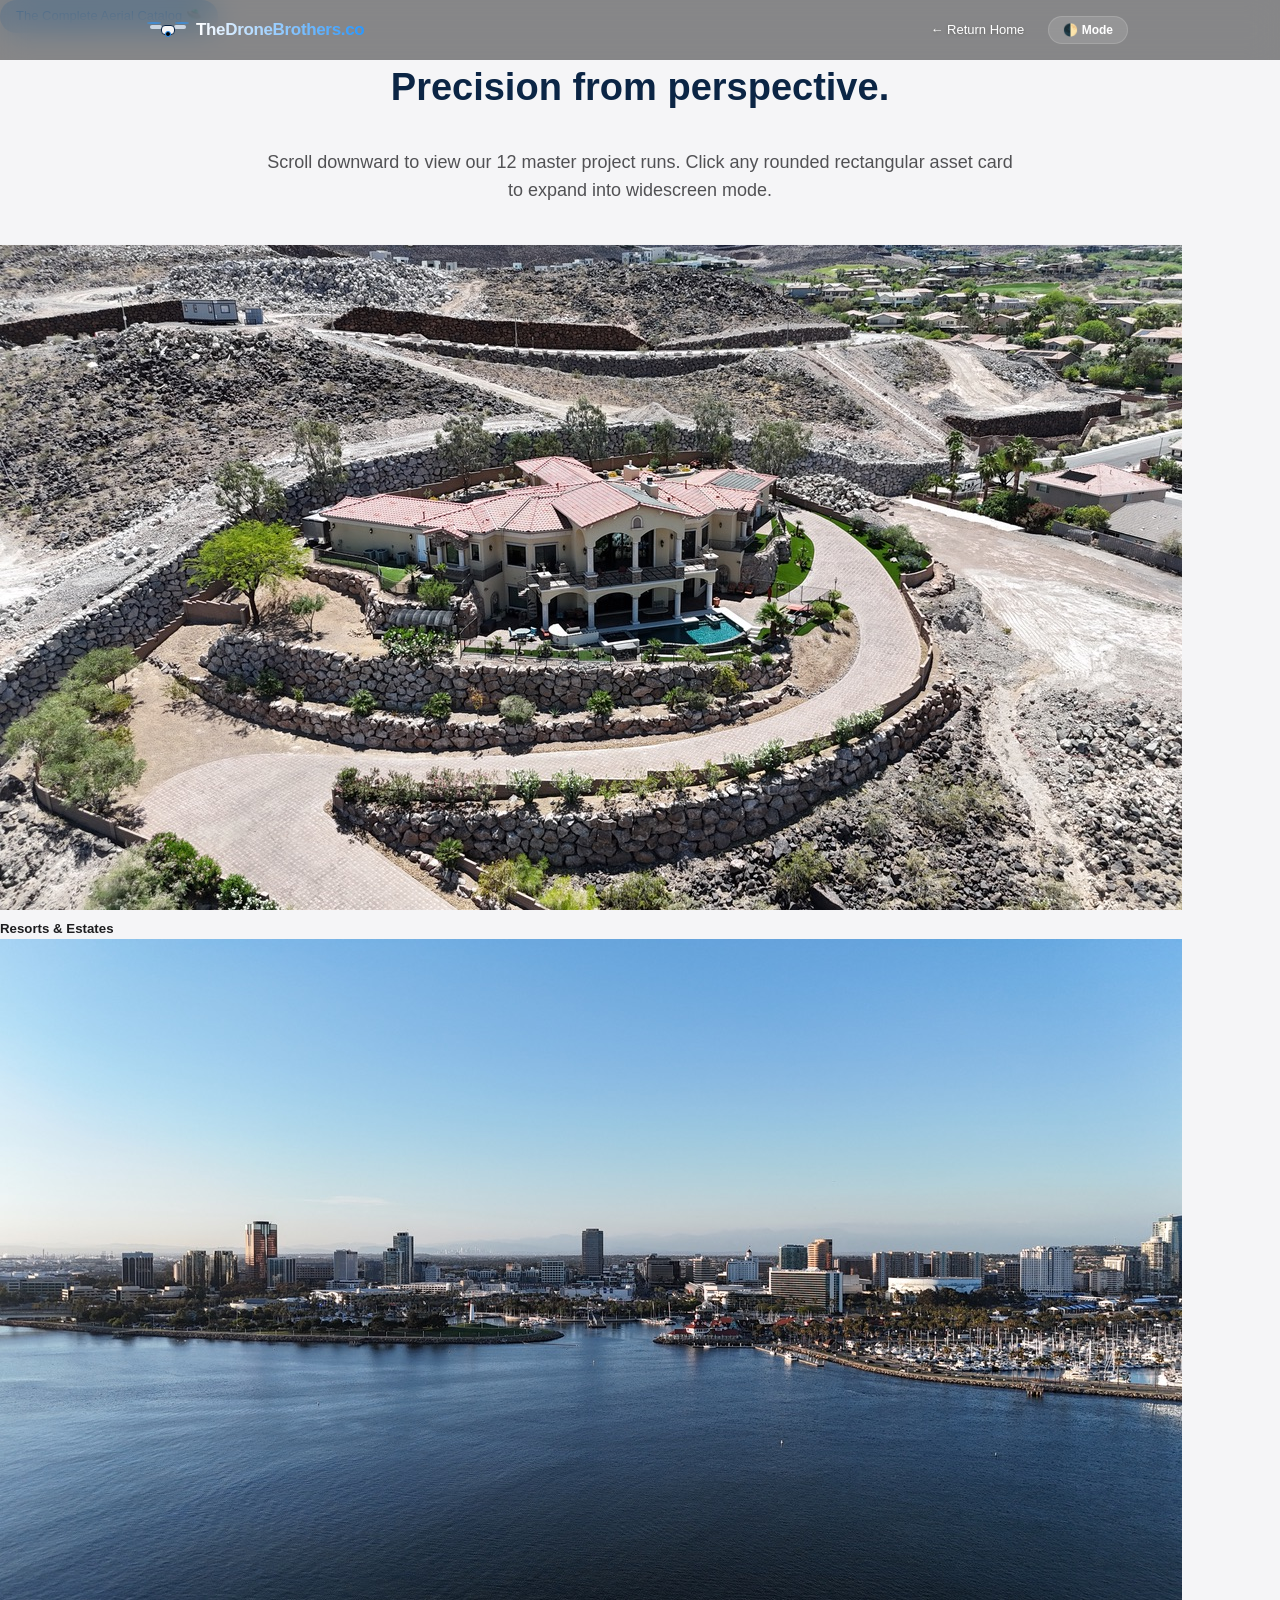
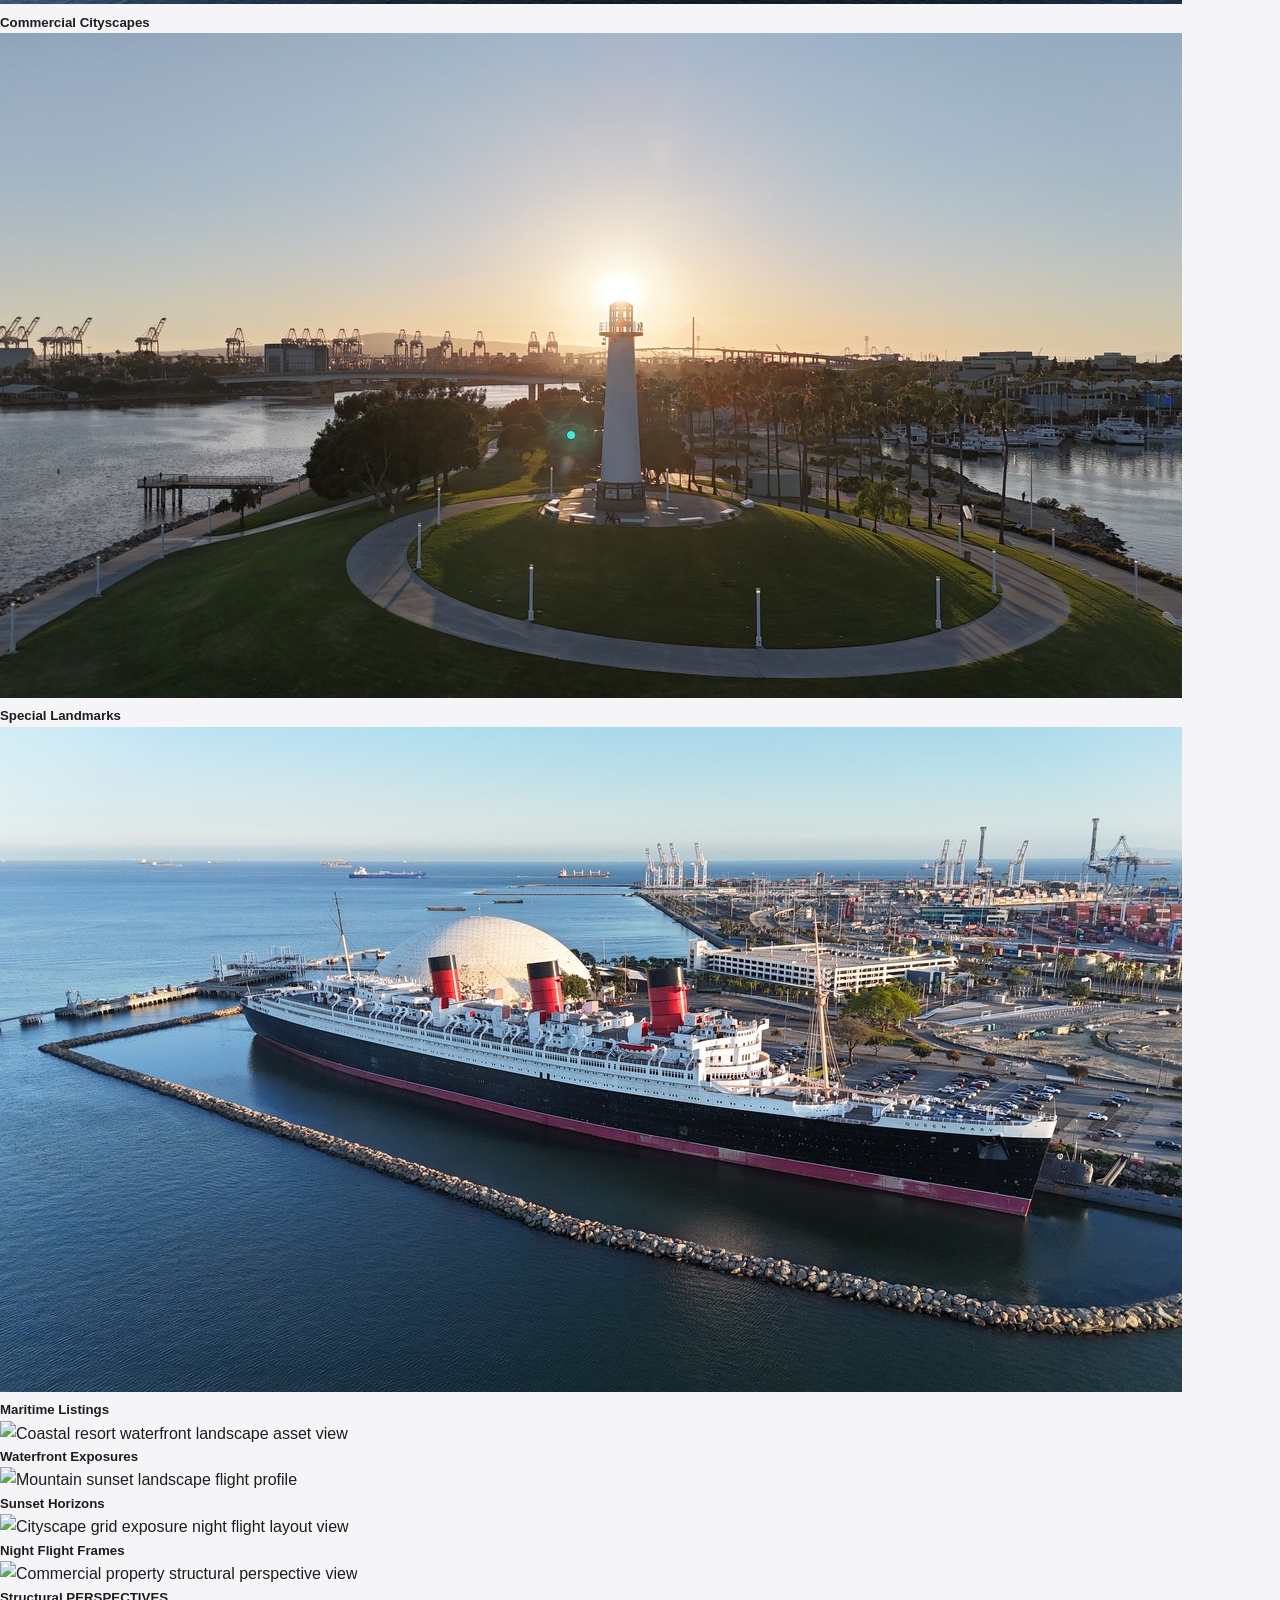
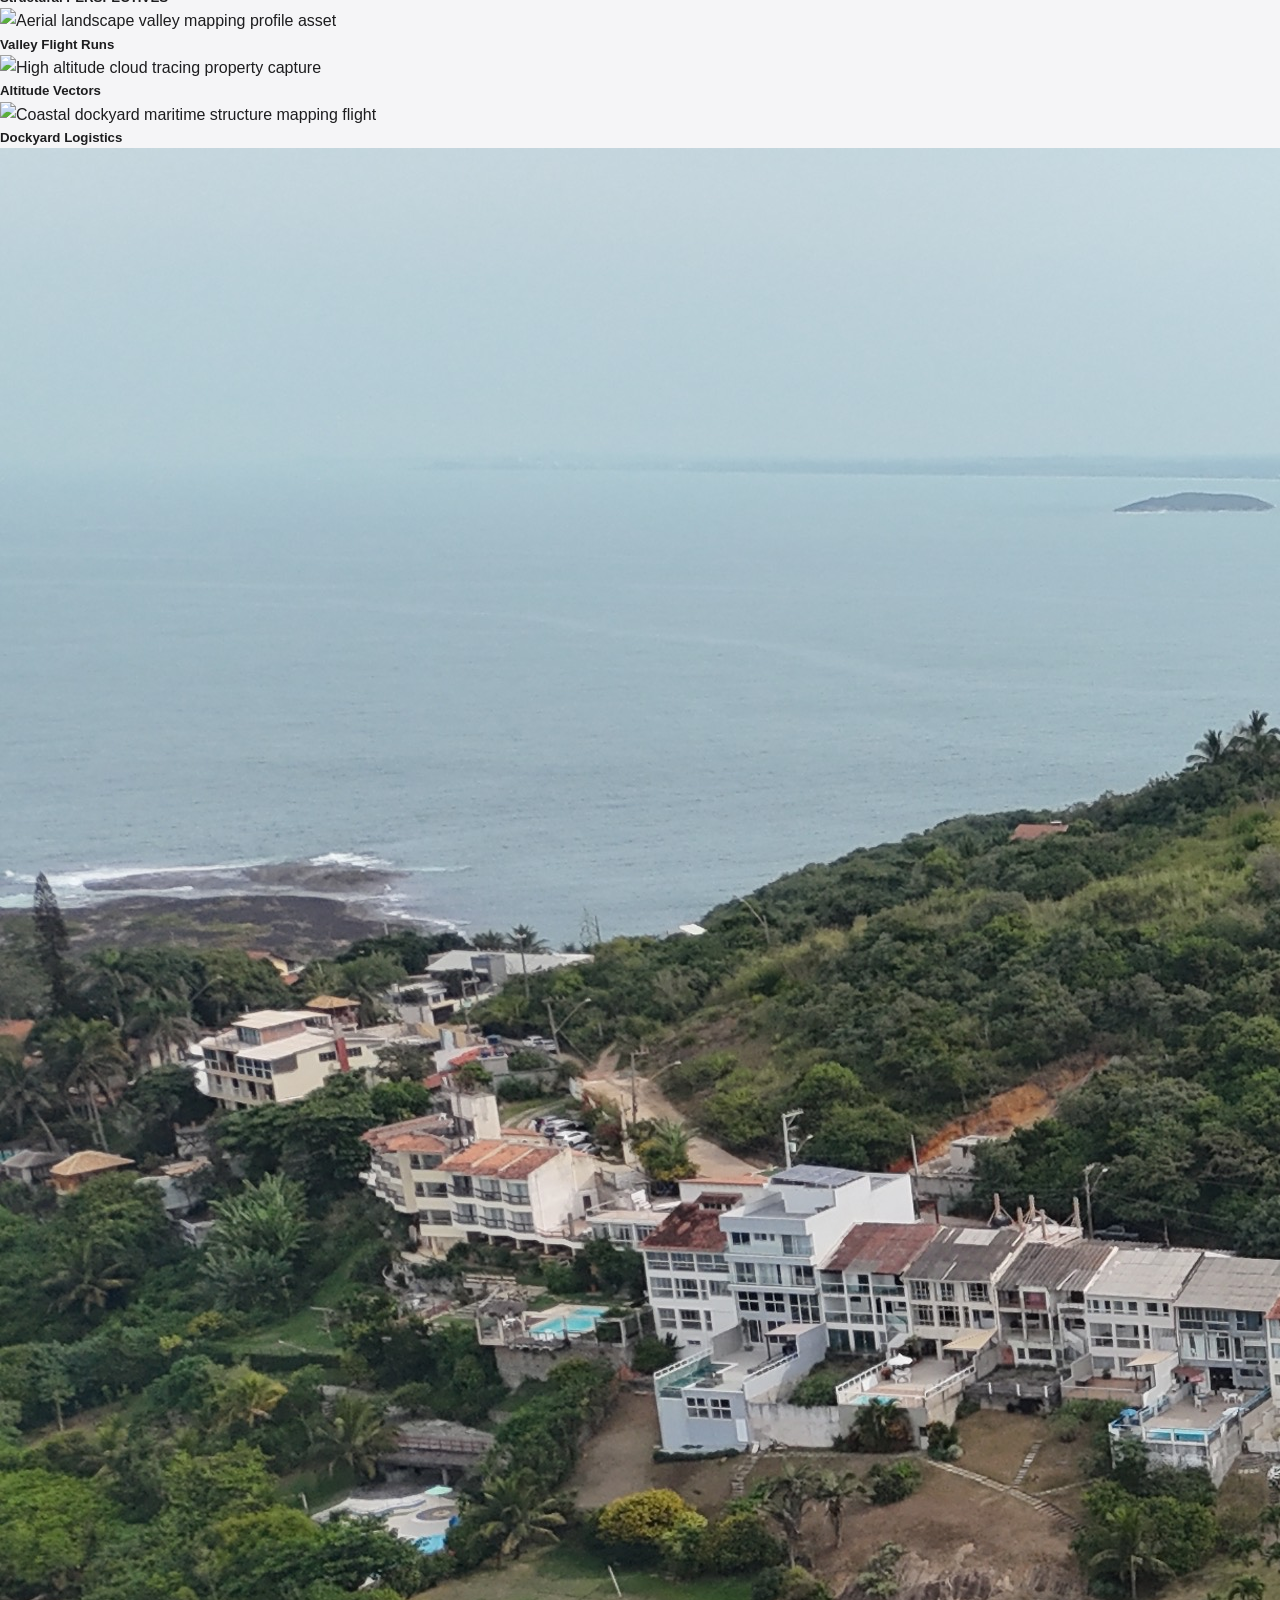
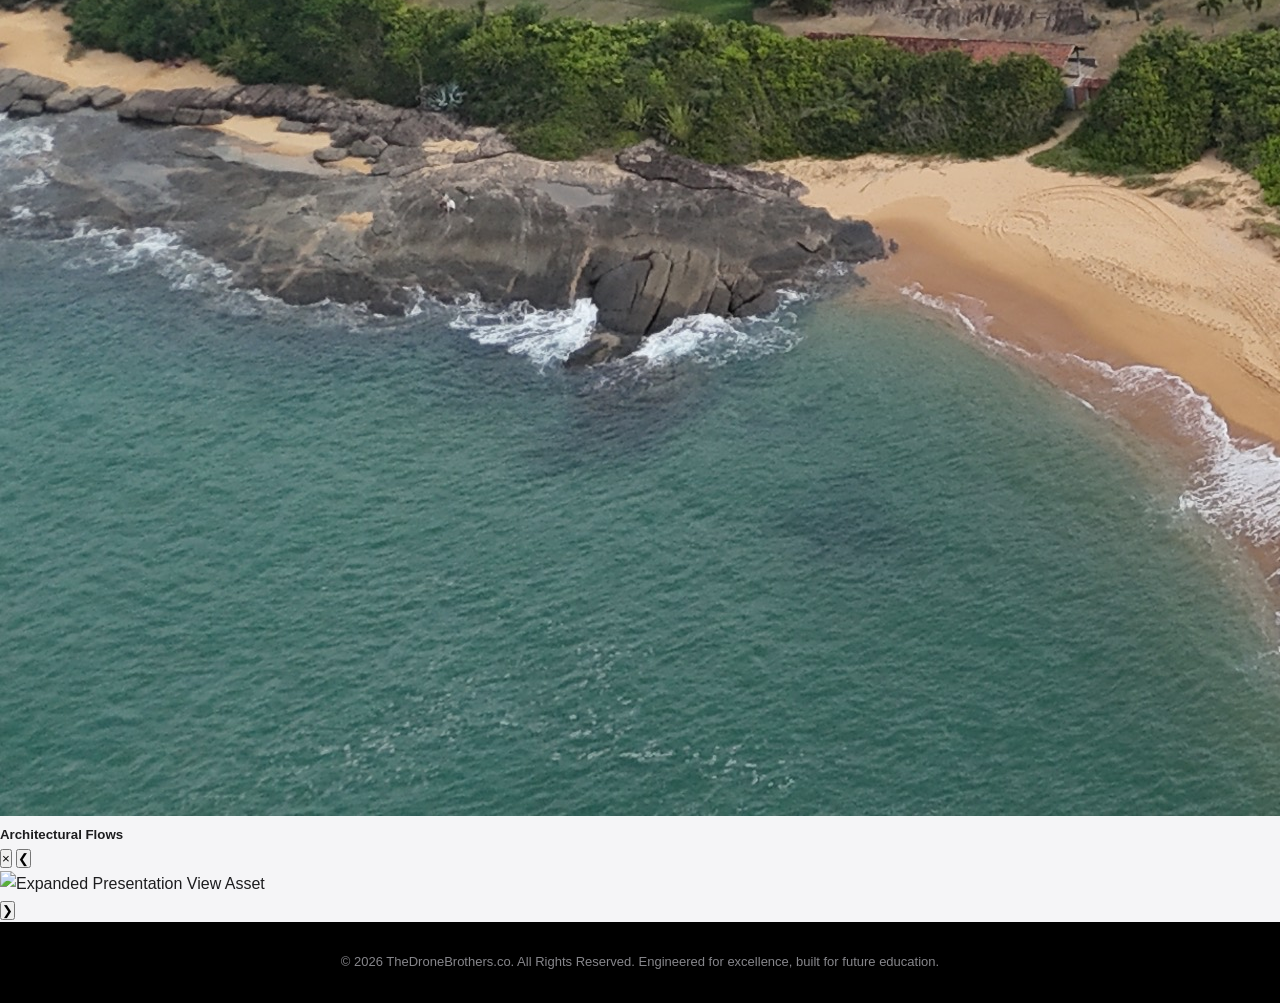
==== gallery.html @ 390e528e "Create gallery.html" ====
<!DOCTYPE html>
<html lang="en">
<head>
    <meta charset="UTF-8">
    <meta name="viewport" content="width=device-width, initial-scale=1.0">
    <title>TheDroneBrothers.co | Complete Aerial Portfolio</title>
    <link rel="stylesheet" href="style.css">
</head>
<body>

    <!-- Navigation Bar -->
    <nav class="navbar">
        <div class="nav-content">
            <!-- Your Clean Logo Button -> Target links point safely back home -->
            <a href="index.html" class="brand-logo-link">
                <div class="brand-logo-container">
                    <div class="vector-drone-graphic">
                        <div class="drone-body-core"></div>
                        <div class="drone-wing-left"></div>
                        <div class="drone-wing-right"></div>
                        <div class="drone-prop-l"></div>
                        <div class="drone-prop-r"></div>
                        <div class="drone-camera-eye"></div>
                    </div>
                    <span class="logo-text-gradient">TheDroneBrothers.co</span>
                </div>
            </a>
            <!-- Subpage Spacing Menu links Layout Matrix -->
            <div class="nav-links">
                <a href="index.html" class="return-home-btn">&larr; Return Home</a>
                <button id="theme-toggle" class="theme-btn">🌓 Mode</button>
            </div>
        </div>
    </nav>

    <!-- Subpage Main Entry Intro Presentation -->
    <section class="subpage-header-hero">
        <div class="centered-caption-under">
            <span class="hero-badge">The Complete Aerial Catalog 🛸</span>
            <h2 class="section-title">Precision from perspective.</h2>
            <p class="intro-p">Scroll downward to view our 12 master project runs. Click any rounded rectangular asset card to expand into widescreen mode.</p>
        </div>
    </section>
        <!-- 12-Photo Matrix Scroll Container -->
    <section class="gallery-matrix-viewport">
        <div class="photo-grid-scroll-matrix">
            
            <!-- Card 1: House -->
            <div class="subpage-grid-card clickable-gallery-asset" data-src="house.jpeg">
                <div class="asset-frame-rect">
                    <img src="house.jpeg" alt="Luxury resorts and estates mapping flight">
                </div>
                <div class="asset-text-label">
                    <h5>Resorts & Estates</h5>
                </div>
            </div>

            <!-- Card 2: Los Angeles View -->
            <div class="subpage-grid-card clickable-gallery-asset" data-src="losangeles.jpeg">
                <div class="asset-frame-rect">
                    <img src="losangeles.jpeg" alt="Cinematic commercial cityscape skyline horizon">
                </div>
                <div class="asset-text-label">
                    <h5>Commercial Cityscapes</h5>
                </div>
            </div>

            <!-- Card 3: Lighthouse -->
            <div class="subpage-grid-card clickable-gallery-asset" data-src="lighthouse.jpeg">
                <div class="asset-frame-rect">
                    <img src="lighthouse.jpeg" alt="Golden hour landmark drone tracking exposure">
                </div>
                <div class="asset-text-label">
                    <h5>Special Landmarks</h5>
                </div>
            </div>

            <!-- Card 4: Boat -->
            <div class="subpage-grid-card clickable-gallery-asset" data-src="boat.jpeg">
                <div class="asset-frame-rect">
                    <img src="boat.jpeg" alt="Precision orbital vessel tracking flight mechanics">
                </div>
                <div class="asset-text-label">
                    <h5>Maritime Listings</h5>
                </div>
            </div>

            <!-- Card 5: Background Photo 1 -->
            <div class="subpage-grid-card clickable-gallery-asset" data-src="bg1.jpeg">
                <div class="asset-frame-rect">
                    <img src="bg1.jpeg" alt="Coastal resort waterfront landscape asset view">
                </div>
                <div class="asset-text-label">
                    <h5>Waterfront Exposures</h5>
                </div>
            </div>

            <!-- Card 6: Background Photo 2 -->
            <div class="subpage-grid-card clickable-gallery-asset" data-src="bg2.jpeg">
                <div class="asset-frame-rect">
                    <img src="bg2.jpeg" alt="Mountain sunset landscape flight profile">
                </div>
                <div class="asset-text-label">
                    <h5>Sunset Horizons</h5>
                </div>
            </div>

            <!-- Card 7: Background Photo 3 -->
            <div class="subpage-grid-card clickable-gallery-asset" data-src="bg3.jpeg">
                <div class="asset-frame-rect">
                    <img src="bg3.jpeg" alt="Cityscape grid exposure night flight layout view">
                </div>
                <div class="asset-text-label">
                    <h5>Night Flight Frames</h5>
                </div>
            </div>

            <!-- Card 8: Background Photo 4 -->
            <div class="subpage-grid-card clickable-gallery-asset" data-src="bg4.jpeg">
                <div class="asset-frame-rect">
                    <img src="bg4.jpeg" alt="Commercial property structural perspective view">
                </div>
                <div class="asset-text-label">
                    <h5>Structural PERSPECTIVES</h5>
                </div>
            </div>

            <!-- Card 9: Background Photo 5 -->
            <div class="subpage-grid-card clickable-gallery-asset" data-src="bg5.jpeg">
                <div class="asset-frame-rect">
                    <img src="bg5.jpeg" alt="Aerial landscape valley mapping profile asset">
                </div>
                <div class="asset-text-label">
                    <h5>Valley Flight Runs</h5>
                </div>
            </div>

            <!-- Card 10: Background Photo 6 -->
            <div class="subpage-grid-card clickable-gallery-asset" data-src="bg6.jpeg">
                <div class="asset-frame-rect">
                    <img src="bg6.jpeg" alt="High altitude cloud tracing property capture">
                </div>
                <div class="asset-text-label">
                    <h5>Altitude Vectors</h5>
                </div>
            </div>

            <!-- Card 11: Background Photo 7 -->
            <div class="subpage-grid-card clickable-gallery-asset" data-src="bg7.jpeg">
                <div class="asset-frame-rect">
                    <img src="bg7.jpeg" alt="Coastal dockyard maritime structure mapping flight">
                </div>
                <div class="asset-text-label">
                    <h5>Dockyard Logistics</h5>
                </div>
            </div>

            <!-- Card 12: Background Photo 8 -->
            <div class="subpage-grid-card clickable-gallery-asset" data-src="bg8.jpeg">
                <div class="asset-frame-rect">
                    <img src="bg8.jpeg" alt="Luxury estate architecture top-down layout footprint">
                </div>
                <div class="asset-text-label">
                    <h5>Architectural Flows</h5>
                </div>
            </div>

        </div>
    </section>
        <!-- INTERACTIVE SLIDESHOW LIGHTBOX PRESENTATION OVERLAY -->
    <div id="gallery-lightbox" class="lightbox-overlay">
        <button class="lightbox-close-btn" id="lightbox-close">&times;</button>
        <button class="lightbox-nav-btn prev-btn" id="lightbox-prev">&#10094;</button>
        <div class="lightbox-window-content">
            <img id="lightbox-display-img" src="" alt="Expanded Presentation View Asset">
        </div>
        <button class="lightbox-nav-btn next-btn" id="lightbox-next">&#10095;</button>
    </div>

    <footer class="minimalist-brand-footer">
        <p>&copy; 2026 TheDroneBrothers.co. All Rights Reserved. Engineered for excellence, built for future education.</p>
    </footer>

    <!-- SUBPAGE ACTIVE CONTROL ENGINE -->
    <script>
        // 1. Light / Dark Mode Toggle Matrix Linker
        const toggleBtn = document.getElementById('theme-toggle');
        toggleBtn.addEventListener('click', () => {
            document.body.classList.toggle('dark-mode');
        });

        // 2. 12-Asset Click to Enlarge and Navigate Loop Logic Engine
        const assetImages = [
            'house.jpeg', 'losangeles.jpeg', 'lighthouse.jpeg', 'boat.jpeg',
            'bg1.jpeg', 'bg2.jpeg', 'bg3.jpeg', 'bg4.jpeg',
            'bg5.jpeg', 'bg6.jpeg', 'bg7.jpeg', 'bg8.jpeg'
        ];
        let currentAssetIndex = 0;
        
        const lightbox = document.getElementById('gallery-lightbox');
        const lightboxImg = document.getElementById('lightbox-display-img');
        const closeBtn = document.getElementById('lightbox-close');
        const prevBtn = document.getElementById('lightbox-prev');
        const nextBtn = document.getElementById('lightbox-next');
        
        document.querySelectorAll('.clickable-gallery-asset').forEach((card, index) => {
            card.addEventListener('click', () => {
                currentAssetIndex = index;
                lightboxImg.src = assetImages[currentAssetIndex];
                lightbox.classList.add('visible');
            });
        });

        const changeImage = (direction) => {
            currentAssetIndex = (currentAssetIndex + direction + assetImages.length) % assetImages.length;
            lightboxImg.src = assetImages[currentAssetIndex];
        };

        prevBtn.addEventListener('click', (e) => { e.stopPropagation(); changeImage(-1); });
        nextBtn.addEventListener('click', (e) => { e.stopPropagation(); changeImage(1); });
        closeBtn.addEventListener('click', () => lightbox.classList.remove('visible'));
        
        lightbox.addEventListener('click', (e) => {
            if (e.target === lightbox || e.target === document.querySelector('.lightbox-window-content')) {
                lightbox.classList.remove('visible');
            }
        });
    </script>

</body>
</html>
---- style.css ----
/* Universal Settings Layout Framework */
* {
    margin: 0;
    padding: 0;
    box-sizing: border-box;
    font-family: -apple-system, BlinkMacSystemFont, "Segoe UI", Roboto, sans-serif;
    scroll-behavior: smooth;
}

body {
    background-color: #f5f5f7;
    color: #1d1d1f;
    line-height: 1.6;
    transition: background-color 0.4s ease, color 0.4s ease;
}

/* NAVBAR STYLE */
.navbar {
    background-color: rgba(0, 0, 0, 0.45);
    backdrop-filter: blur(15px);
    -webkit-backdrop-filter: blur(15px);
    position: fixed;
    width: 100%;
    top: 0;
    z-index: 1000;
    border-bottom: none !important;
    transition: background-color 0.4s ease;
}

.nav-content {
    max-width: 1024px;
    margin: 0 auto;
    display: flex;
    justify-content: space-between;
    align-items: center;
    padding: 16px 24px;
}

.brand-logo-link {
    text-decoration: none !important; /* FORCES LOGO LINK DECORATIONS TO DISABLE */
    border: none !important;
    outline: none !important;
}

.brand-logo-container {
    display: flex;
    align-items: center;
    gap: 12px;
}

.vector-drone-graphic {
    position: relative;
    width: 32px;
    height: 18px;
    display: flex;
    align-items: center;
    justify-content: center;
    transition: transform 0.4s ease;
}
.brand-logo-container:hover .vector-drone-graphic { transform: scale(1.3) translateY(1px); }

.drone-body-core {
    width: 14px;
    height: 10px;
    background-color: #f5f5f7;
    border-radius: 4px;
    z-index: 5;
    border: 1.5px solid #0b2545;
}
.drone-camera-eye {
    position: absolute;
    width: 6px;
    height: 6px;
    background-color: #000000;
    border-radius: 50%;
    bottom: 2px;
    z-index: 6;
    border: 1px solid #2997ff;
}
.drone-wing-left, .drone-wing-right {
    position: absolute;
    width: 12px;
    height: 4px;
    background-color: #cbd5e1;
    top: 4px;
    border-radius: 2px;
}
.drone-wing-left { left: -2px; transform: rotate(-12px); }
.drone-wing-right { right: -2px; transform: rotate(12px); }
.drone-prop-l, .drone-prop-r {
    position: absolute;
    width: 14px;
    height: 2px;
    background-color: rgba(41, 151, 255, 0.6);
    top: 1px;
    border-radius: 50%;
}
.drone-prop-l { left: -5px; }
.drone-prop-r { right: -5px; }

.logo-text-gradient {
    font-size: 17px;
    font-weight: 800;
    letter-spacing: -0.02em;
    background: linear-gradient(90deg, #ffffff 0%, #2997ff 100%);
    -webkit-background-clip: text;
    -webkit-text-fill-color: transparent;
    display: inline-block;
    text-decoration: none !important; /* STOPS THE BLUE UNDER-LINE COMPLETELY */
}

.nav-links { display: flex; align-items: center; }
.nav-links a {
    color: #ffffff !important;
    text-decoration: none;
    font-size: 13px;
    margin-left: 24px;
    font-weight: 500;
    transition: color 0.2s;
    text-shadow: 0 1px 4px rgba(0,0,0,0.3);
}
.nav-links a:hover { color: #2997ff !important; }

.nav-links .nav-cta {
    background-color: #0071e3;
    padding: 6px 14px;
    border-radius: 20px;
    font-weight: 500;
    border: none;
}

.theme-btn {
    background-color: rgba(255, 255, 255, 0.12);
    color: #ffffff !important;
    border: 1px solid rgba(255, 255, 255, 0.15);
    padding: 6px 14px;
    border-radius: 20px;
    font-size: 12px;
    font-weight: 600;
    cursor: pointer;
    margin-left: 24px;
}

/* Background Carousel Engine */
.hero-section {
    position: relative;
    height: 85vh;
    width: 100%;
    display: flex;
    align-items: center;
    justify-content: center;
    overflow: hidden;
    background-color: #000000;
}

#hero-carousel-container { position: absolute; top: 0; left: 0; width: 100%; height: 100%; z-index: 1; }
.carousel-item {
    position: absolute;
    top: 50%; left: 50%; width: 100%; height: 100%; object-fit: cover;
    transform: translate(-50%, -50%); opacity: 0; transition: opacity 1s ease-in-out; 
}
.carousel-item.active { opacity: 1; }

.hero-overlay-darkener {
    position: absolute; top: 0; left: 0; width: 100%; height: 100%;
    background: rgba(0, 0, 0, 0.4); z-index: 2;
}

.hero-content-box { position: relative; z-index: 3; color: #ffffff; text-align: center; padding: 0 24px; }
.hero-badge {
    background-color: rgba(41, 151, 255, 0.25); color: #2997ff; padding: 6px 16px;
    border-radius: 30px; font-size: 13px; font-weight: 500; display: inline-block; margin-bottom: 24px;
    backdrop-filter: blur(5px);
}
.hero-section h1 {
    font-size: 54px; font-weight: 800; letter-spacing: -0.03em; max-width: 750px; margin: 0 auto 16px auto;
    text-shadow: 0 4px 12px rgba(0, 0, 0, 0.6);
}

.tagline {
    font-size: 20px; color: #f5f5f7; max-width: 650px; margin: 0 auto 40px auto;
    text-shadow: 0 2px 8px rgba(0, 0, 0, 0.6);
}

.hero-buttons { display: flex; justify-content: center; gap: 16px; flex-wrap: wrap; }
.cta-button {
    display: inline-block; background-color: #0071e3; color: #ffffff; font-size: 16px; font-weight: 600;
    padding: 14px 30px; border-radius: 30px; text-decoration: none; transition: transform 0.2s;
}
.cta-button:hover { transform: scale(1.02); }
.secondary-button { display: inline-block; color: #2997ff; font-size: 16px; font-weight: 500; padding: 14px 20px; text-decoration: none; }

/* Structural Content Panels */
.section { max-width: 1024px; margin: 0 auto; padding: 90px 24px; }
.section-title { font-size: 38px; font-weight: 700; text-align: center; margin-bottom: 30px; color: #0b2545; transition: color 0.4s; }
.story-box { max-width: 750px; margin: 0 auto; background-color: #ffffff; padding: 40px; border-radius: 20px; border: 1px solid rgba(0,0,0,0.05); transition: background-color 0.4s; }
.highlight-p { font-size: 20px; font-weight: 600; color: #0071e3; margin-bottom: 20px; }
.story-text { font-size: 16px; color: #1d1d1f; transition: color 0.4s; }
.intro-p { font-size: 18px; color: #515154; text-align: center; max-width: 750px; margin: 0 auto 40px auto; transition: color 0.4s; }

/* Crew Cards */
.card-grid { display: flex; gap: 30px; }
.card { background-color: #ffffff; border-radius: 22px; padding: 40px; flex: 1; border: 1px solid rgba(0, 0, 0, 0.05); transition: background-color 0.4s; }
.badge { display: inline-block; font-size: 11px; font-weight: 700; padding: 5px 12px; border-radius: 20px; text-transform: uppercase; margin-bottom: 20px; }
.pilot-badge { background-color: #0b2545; color: #ffffff; }
.ops-badge { background-color: #e6f2ff; color: #0071e3; }
.card h3 { font-size: 24px; font-weight: 700; margin-bottom: 16px; color: #0b2545; transition: color 0.4s; }
.card-text { font-size: 15px; color: #515154; margin-bottom: 16px; transition: color 0.4s; }

/* REESTABLISHED THE MASTER CENTERED ROUNDED RECTANGLE OVERHAUL PACK (MASSIVE DESKTOP SIZE) */
.gallery-card-anchor {
    text-decoration: none !important;
    display: block;
    width: 100%;
}

.gallery-grid {
    display: flex !important;
    flex-direction: column !important;
    align-items: center !important;
    gap: 64px !important;
    width: 100% !important;
    max-width: 950px !important; /* RAISES DESKTOP WIDTH SPECIFICATIONS */
    margin: 0 auto !important;
}

.gallery-item {
    display: flex !important;
    flex-direction: column !important;
    align-items: center !important;
    width: 100% !important;
    height: auto !important;
    background: none !important;
    border: none !important;
    overflow: visible !important;
}

/* This forces your photos to render as large rounded rectangles */
.gallery-item img {
    width: 100% !important;
    height: 520px !important; /* PUSHES DEPTH HIGHER FOR COMPUTER MONITORS */
    object-fit: cover !important;
    border-radius: 24px !important;
    box-shadow: 0 10px 30px rgba(0, 0, 0, 0.05) !important;
    transition: transform 0.3s cubic-bezier(0.25, 1, 0.5, 1) !important; /* CRITICAL TIMING FOR THE HOVER ZOOM physics */
}

/* 4. HOVER ZOOM IMPLEMENTATION TRIGGER PANEL */
.gallery-card-anchor:hover .gallery-item img {
    transform: scale(1.025) !important; /* GENTLE MICRO ZOOM DETECT COORDINATES */
}

/* Strips old overlay overlays and centers captions below cards */
.gallery-overlay {
    position: static !important;
    text-align: center !important;
    width: 100% !important;
    max-width: 700px !important;
    margin-top: 22px !important;
    padding: 0 16px !important;
    background: none !important;
    color: #1d1d1f !important;
}

.gallery-overlay h5 {
    font-size: 22px !important;
    font-weight: 700 !important;
    color: #0b2545 !important;
    margin-bottom: 8px !important;
    letter-spacing: -0.01em !important;
}

.gallery-overlay p {
    font-size: 15px !important;
    color: #515154 !important;
    line-height: 1.5 !important;
}

/* Specs and Booking Form Layouts */
.spec-grid { display: flex; gap: 20px; }
.spec-box { flex: 1; background-color: #ffffff; padding: 24px; border-radius: 16px; text-align: center; border-top: 3px solid #0071e3; border-left: 1px solid rgba(0,0,0,0.05); border-right: 1px solid rgba(0,0,0,0.05); border-bottom: 1px solid rgba(0,0,0,0.05); transition: background-color 0.4s; }
.spec-box h4 { font-size: 18px; font-weight: 600; margin-bottom: 8px; color: #0b2545; transition: color 0.4s; }
.spec-box p { font-size: 14px; color: #515154; transition: color 0.4s; }

.contact-box { background-color: #0b2545; color: #ffffff; border-radius: 28px; max-width: 976px; margin: 40px auto 100px auto; padding: 60px 40px; text-align: center; }
.contact-box h2 { font-size: 36px; margin-bottom: 16px; }
.contact-box p { font-size: 18px; color: #f5f5f7; max-width: 750px; margin: 16px auto 40px auto; }
.booking-form { max-width: 600px; margin: 30px auto 0 auto; text-align: left; }
.input-group { margin-bottom: 20px; }
.booking-form input, .booking-form textarea { width: 100%; padding: 14px 18px; border-radius: 12px; border: 2px solid rgba(255, 255, 255, 0.2); background-color: rgba(255, 255, 255, 0.1); color: #ffffff; font-size: 16px; }
.booking-form .large-btn { width: 100%; border: none; cursor: pointer; margin-top: 10px; }
footer { background-color: #000000; color: #86868b; text-align: center; padding: 30px 20px; font-size: 13px; }

/* THE ACTIVE DARK MODE ENGINE */
body.dark-mode { background-color: #0d1117; color: #f0f6fc; }
body.dark-mode .navbar { background-color: rgba(0, 0, 0, 0.25) !important; border-bottom: none !important; }
body.dark-mode .section-title { color: #58a6ff; }
body.dark-mode .story-box, body.dark-mode .card, body.dark-mode .spec-box { background-color: #161b22; border-color: #30363d; }
body.dark-mode .story-text, body.dark-mode .card h3, body.dark-mode .spec-box h4, body.dark-mode .gallery-overlay h5 { color: #ffffff !important; }
body.dark-mode .card-text, body.dark-mode .spec-box p, body.dark-mode .gallery-overlay p { color: #c9d1d9 !important; }

/* 3. MOBILE MOBILE VIEW ALIGNMENT CONFIG MATRIX RULES */
@media screen and (max-width: 768px) {
    .nav-content { flex-direction: column; gap: 12px; padding: 12px 16px; }
    .nav-links { display: flex; justify-content: center; align-items: center; gap: 12px; flex-wrap: wrap; }
    .nav-links a { font-size: 12px; margin-left: 0; padding: 4px 6px; }
    
    /* SHIFTS HERO PORTAL MATRIX CLOSER TO THE UPPER SIDE COORD LINES */
    .hero-section { height: 60vh !important; }
    .hero-content-box { margin-top: -40px !important; }
    
    .hero-section h1 { font-size: 32px; }
    .tagline { font-size: 15px; }
    .card-grid, .gallery-grid, .spec-grid { display: flex; flex-direction: column; gap: 20px; }
    
    .gallery-item img { height: 260px !important; border-radius: 16px !important; }
    .gallery-overlay h5 { font-size: 19px !important; }
    .gallery-overlay p { font-size: 13px !important; }
}
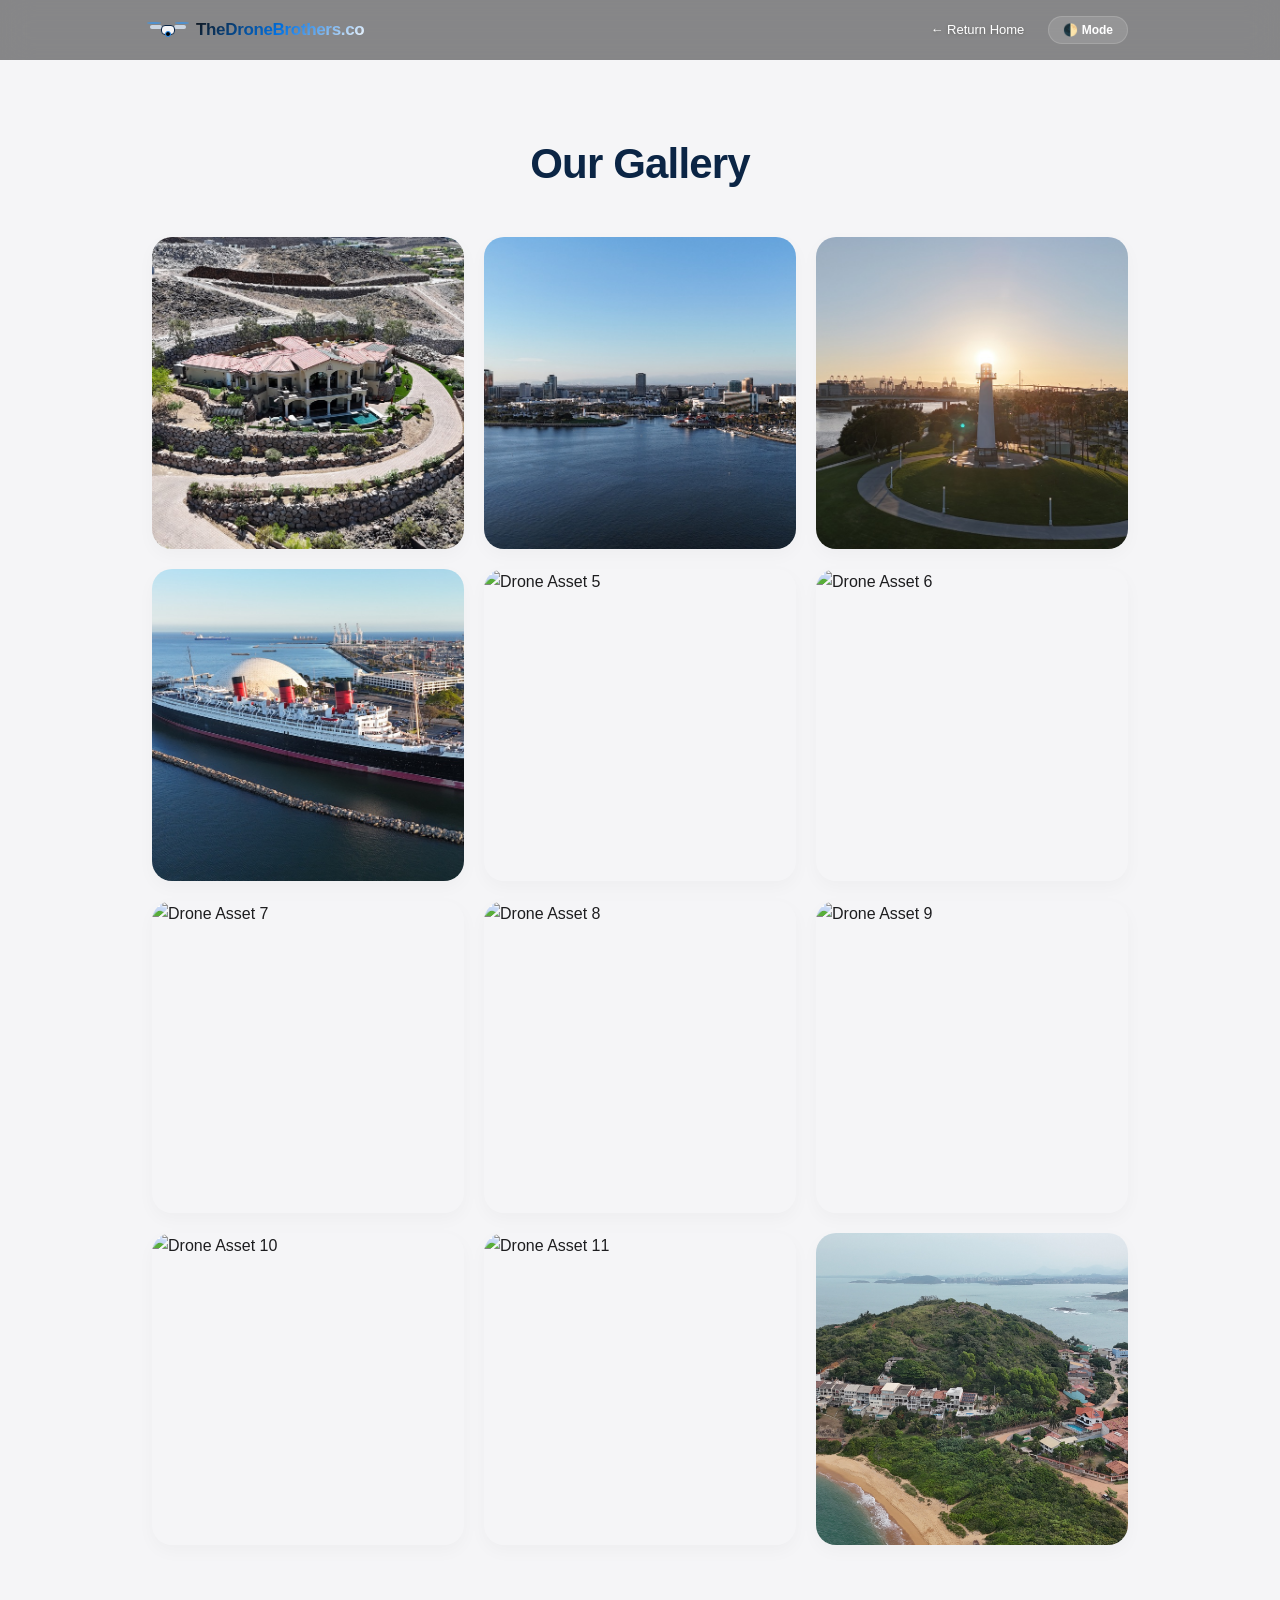
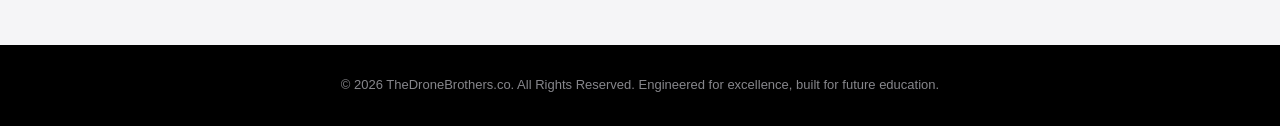
==== commit 422853b3: "Update gallery.html" ====
--- a/gallery.html
+++ b/gallery.html
@@ -3,15 +3,15 @@
 <head>
     <meta charset="UTF-8">
     <meta name="viewport" content="width=device-width, initial-scale=1.0">
-    <title>TheDroneBrothers.co | Complete Aerial Portfolio</title>
+    <title>TheDroneBrothers.co | Our Gallery</title>
     <link rel="stylesheet" href="style.css">
 </head>
 <body>
 
-    <!-- Navigation Bar -->
+    <!-- Solid Premium Black Navigation Bar -->
     <nav class="navbar">
         <div class="nav-content">
-            <!-- Your Clean Logo Button -> Target links point safely back home -->
+            <!-- Logo Block -> Disables underlines safely -->
             <a href="index.html" class="brand-logo-link">
                 <div class="brand-logo-container">
                     <div class="vector-drone-graphic">
@@ -25,149 +25,121 @@
                     <span class="logo-text-gradient">TheDroneBrothers.co</span>
                 </div>
             </a>
-            <!-- Subpage Spacing Menu links Layout Matrix -->
+            <!-- Top Links -->
             <div class="nav-links">
                 <a href="index.html" class="return-home-btn">&larr; Return Home</a>
-                <button id="theme-toggle" class="theme-btn">🌓 Mode</button>
+                <button id="theme-toggle" class="theme-btn bouncable-btn">🌓 Mode</button>
             </div>
         </div>
     </nav>
 
-    <!-- Subpage Main Entry Intro Presentation -->
-    <section class="subpage-header-hero">
-        <div class="centered-caption-under">
-            <span class="hero-badge">The Complete Aerial Catalog 🛸</span>
-            <h2 class="section-title">Precision from perspective.</h2>
-            <p class="intro-p">Scroll downward to view our 12 master project runs. Click any rounded rectangular asset card to expand into widescreen mode.</p>
+    <!-- Clean Gallery Top Fold Title Section (No extra text paragraphs, pulled downward!) -->
+    <header class="gallery-clean-hero-title">
+        <h1 class="master-gallery-title">Our Gallery</h1>
+    </header>
+        <!-- Clean Widescreen 12-Photo Matrix Section -->
+    <main class="gallery-viewport-matrix-grid">
+        <div class="clean-grid-3x4">
+            
+            <!-- Photo 1: House -->
+            <div class="matrix-grid-card-asset subpage-media-trigger bouncable-btn" data-index="0">
+                <div class="asset-rounded-rectangle-box">
+                    <img src="house.jpeg" alt="Drone Asset 1">
+                </div>
+                <div class="hover-expand-hint-badge"><span>Click to enlarge 🔍</span></div>
+            </div>
+
+            <!-- Photo 2: Los Angeles View -->
+            <div class="matrix-grid-card-asset subpage-media-trigger bouncable-btn" data-index="1">
+                <div class="asset-rounded-rectangle-box">
+                    <img src="losangeles.jpeg" alt="Drone Asset 2">
+                </div>
+                <div class="hover-expand-hint-badge"><span>Click to enlarge 🔍</span></div>
+            </div>
+
+            <!-- Photo 3: Lighthouse -->
+            <div class="matrix-grid-card-asset subpage-media-trigger bouncable-btn" data-index="2">
+                <div class="asset-rounded-rectangle-box">
+                    <img src="lighthouse.jpeg" alt="Drone Asset 3">
+                </div>
+                <div class="hover-expand-hint-badge"><span>Click to enlarge 🔍</span></div>
+            </div>
+
+            <!-- Photo 4: Boat -->
+            <div class="matrix-grid-card-asset subpage-media-trigger bouncable-btn" data-index="3">
+                <div class="asset-rounded-rectangle-box">
+                    <img src="boat.jpeg" alt="Drone Asset 4">
+                </div>
+                <div class="hover-expand-hint-badge"><span>Click to enlarge 🔍</span></div>
+            </div>
+
+            <!-- Photo 5: Background Photo 1 -->
+            <div class="matrix-grid-card-asset subpage-media-trigger bouncable-btn" data-index="4">
+                <div class="asset-rounded-rectangle-box">
+                    <img src="bg1.jpeg" alt="Drone Asset 5">
+                </div>
+                <div class="hover-expand-hint-badge"><span>Click to enlarge 🔍</span></div>
+            </div>
+
+            <!-- Photo 6: Background Photo 2 -->
+            <div class="matrix-grid-card-asset subpage-media-trigger bouncable-btn" data-index="5">
+                <div class="asset-rounded-rectangle-box">
+                    <img src="bg2.jpeg" alt="Drone Asset 6">
+                </div>
+                <div class="hover-expand-hint-badge"><span>Click to enlarge 🔍</span></div>
+            </div>
+
+            <!-- Photo 7: Background Photo 3 -->
+            <div class="matrix-grid-card-asset subpage-media-trigger bouncable-btn" data-index="6">
+                <div class="asset-rounded-rectangle-box">
+                    <img src="bg3.jpeg" alt="Drone Asset 7">
+                </div>
+                <div class="hover-expand-hint-badge"><span>Click to enlarge 🔍</span></div>
+            </div>
+
+            <!-- Photo 8: Background Photo 4 -->
+            <div class="matrix-grid-card-asset bouncable-btn subpage-media-trigger" data-index="7">
+                <div class="asset-rounded-rectangle-box">
+                    <img src="bg4.jpeg" alt="Drone Asset 8">
+                </div>
+                <div class="hover-expand-hint-badge"><span>Click to enlarge 🔍</span></div>
+            </div>
+
+            <!-- Photo 9: Background Photo 5 -->
+            <div class="matrix-grid-card-asset bouncable-btn subpage-media-trigger" data-index="8">
+                <div class="asset-rounded-rectangle-box">
+                    <img src="bg5.jpeg" alt="Drone Asset 9">
+                </div>
+                <div class="hover-expand-hint-badge"><span>Click to enlarge 🔍</span></div>
+            </div>
+
+            <!-- Photo 10: Background Photo 6 -->
+            <div class="matrix-grid-card-asset bouncable-btn subpage-media-trigger" data-index="9">
+                <div class="asset-rounded-rectangle-box">
+                    <img src="bg6.jpeg" alt="Drone Asset 10">
+                </div>
+                <div class="hover-expand-hint-badge"><span>Click to enlarge 🔍</span></div>
+            </div>
+
+            <!-- Photo 11: Background Photo 7 -->
+            <div class="matrix-grid-card-asset bouncable-btn subpage-media-trigger" data-index="10">
+                <div class="asset-rounded-rectangle-box">
+                    <img src="bg7.jpeg" alt="Drone Asset 11">
+                </div>
+                <div class="hover-expand-hint-badge"><span>Click to enlarge 🔍</span></div>
+            </div>
+
+            <!-- Photo 12: Background Photo 8 -->
+            <div class="matrix-grid-card-asset bouncable-btn subpage-media-trigger" data-index="11">
+                <div class="asset-rounded-rectangle-box">
+                    <img src="bg8.jpeg" alt="Drone Asset 12">
+                </div>
+                <div class="hover-expand-hint-badge"><span>Click to enlarge 🔍</span></div>
+            </div>
+
         </div>
-    </section>
-        <!-- 12-Photo Matrix Scroll Container -->
-    <section class="gallery-matrix-viewport">
-        <div class="photo-grid-scroll-matrix">
-            
-            <!-- Card 1: House -->
-            <div class="subpage-grid-card clickable-gallery-asset" data-src="house.jpeg">
-                <div class="asset-frame-rect">
-                    <img src="house.jpeg" alt="Luxury resorts and estates mapping flight">
-                </div>
-                <div class="asset-text-label">
-                    <h5>Resorts & Estates</h5>
-                </div>
-            </div>
-
-            <!-- Card 2: Los Angeles View -->
-            <div class="subpage-grid-card clickable-gallery-asset" data-src="losangeles.jpeg">
-                <div class="asset-frame-rect">
-                    <img src="losangeles.jpeg" alt="Cinematic commercial cityscape skyline horizon">
-                </div>
-                <div class="asset-text-label">
-                    <h5>Commercial Cityscapes</h5>
-                </div>
-            </div>
-
-            <!-- Card 3: Lighthouse -->
-            <div class="subpage-grid-card clickable-gallery-asset" data-src="lighthouse.jpeg">
-                <div class="asset-frame-rect">
-                    <img src="lighthouse.jpeg" alt="Golden hour landmark drone tracking exposure">
-                </div>
-                <div class="asset-text-label">
-                    <h5>Special Landmarks</h5>
-                </div>
-            </div>
-
-            <!-- Card 4: Boat -->
-            <div class="subpage-grid-card clickable-gallery-asset" data-src="boat.jpeg">
-                <div class="asset-frame-rect">
-                    <img src="boat.jpeg" alt="Precision orbital vessel tracking flight mechanics">
-                </div>
-                <div class="asset-text-label">
-                    <h5>Maritime Listings</h5>
-                </div>
-            </div>
-
-            <!-- Card 5: Background Photo 1 -->
-            <div class="subpage-grid-card clickable-gallery-asset" data-src="bg1.jpeg">
-                <div class="asset-frame-rect">
-                    <img src="bg1.jpeg" alt="Coastal resort waterfront landscape asset view">
-                </div>
-                <div class="asset-text-label">
-                    <h5>Waterfront Exposures</h5>
-                </div>
-            </div>
-
-            <!-- Card 6: Background Photo 2 -->
-            <div class="subpage-grid-card clickable-gallery-asset" data-src="bg2.jpeg">
-                <div class="asset-frame-rect">
-                    <img src="bg2.jpeg" alt="Mountain sunset landscape flight profile">
-                </div>
-                <div class="asset-text-label">
-                    <h5>Sunset Horizons</h5>
-                </div>
-            </div>
-
-            <!-- Card 7: Background Photo 3 -->
-            <div class="subpage-grid-card clickable-gallery-asset" data-src="bg3.jpeg">
-                <div class="asset-frame-rect">
-                    <img src="bg3.jpeg" alt="Cityscape grid exposure night flight layout view">
-                </div>
-                <div class="asset-text-label">
-                    <h5>Night Flight Frames</h5>
-                </div>
-            </div>
-
-            <!-- Card 8: Background Photo 4 -->
-            <div class="subpage-grid-card clickable-gallery-asset" data-src="bg4.jpeg">
-                <div class="asset-frame-rect">
-                    <img src="bg4.jpeg" alt="Commercial property structural perspective view">
-                </div>
-                <div class="asset-text-label">
-                    <h5>Structural PERSPECTIVES</h5>
-                </div>
-            </div>
-
-            <!-- Card 9: Background Photo 5 -->
-            <div class="subpage-grid-card clickable-gallery-asset" data-src="bg5.jpeg">
-                <div class="asset-frame-rect">
-                    <img src="bg5.jpeg" alt="Aerial landscape valley mapping profile asset">
-                </div>
-                <div class="asset-text-label">
-                    <h5>Valley Flight Runs</h5>
-                </div>
-            </div>
-
-            <!-- Card 10: Background Photo 6 -->
-            <div class="subpage-grid-card clickable-gallery-asset" data-src="bg6.jpeg">
-                <div class="asset-frame-rect">
-                    <img src="bg6.jpeg" alt="High altitude cloud tracing property capture">
-                </div>
-                <div class="asset-text-label">
-                    <h5>Altitude Vectors</h5>
-                </div>
-            </div>
-
-            <!-- Card 11: Background Photo 7 -->
-            <div class="subpage-grid-card clickable-gallery-asset" data-src="bg7.jpeg">
-                <div class="asset-frame-rect">
-                    <img src="bg7.jpeg" alt="Coastal dockyard maritime structure mapping flight">
-                </div>
-                <div class="asset-text-label">
-                    <h5>Dockyard Logistics</h5>
-                </div>
-            </div>
-
-            <!-- Card 12: Background Photo 8 -->
-            <div class="subpage-grid-card clickable-gallery-asset" data-src="bg8.jpeg">
-                <div class="asset-frame-rect">
-                    <img src="bg8.jpeg" alt="Luxury estate architecture top-down layout footprint">
-                </div>
-                <div class="asset-text-label">
-                    <h5>Architectural Flows</h5>
-                </div>
-            </div>
-
-        </div>
-    </section>
-        <!-- INTERACTIVE SLIDESHOW LIGHTBOX PRESENTATION OVERLAY -->
+    </main>
+        <!-- INTERACTIVE SLIDESHOW LIGHTBOX POPUP PRESENTATION OVERLAY -->
     <div id="gallery-lightbox" class="lightbox-overlay">
         <button class="lightbox-close-btn" id="lightbox-close">&times;</button>
         <button class="lightbox-nav-btn prev-btn" id="lightbox-prev">&#10094;</button>
@@ -181,48 +153,48 @@
         <p>&copy; 2026 TheDroneBrothers.co. All Rights Reserved. Engineered for excellence, built for future education.</p>
     </footer>
 
-    <!-- SUBPAGE ACTIVE CONTROL ENGINE -->
+    <!-- JAVASCRIPT MASTER LOOP ENGINE FOR SUBPAGE PORTALS -->
     <script>
-        // 1. Light / Dark Mode Toggle Matrix Linker
+        // Mode switch click link
         const toggleBtn = document.getElementById('theme-toggle');
         toggleBtn.addEventListener('click', () => {
             document.body.classList.toggle('dark-mode');
         });
 
-        // 2. 12-Asset Click to Enlarge and Navigate Loop Logic Engine
-        const assetImages = [
+        // Widescreen Slide Swapping Logic Matrix
+        const assetImagesList = [
             'house.jpeg', 'losangeles.jpeg', 'lighthouse.jpeg', 'boat.jpeg',
             'bg1.jpeg', 'bg2.jpeg', 'bg3.jpeg', 'bg4.jpeg',
             'bg5.jpeg', 'bg6.jpeg', 'bg7.jpeg', 'bg8.jpeg'
         ];
-        let currentAssetIndex = 0;
+        let currentAssetMatrixIndex = 0;
         
-        const lightbox = document.getElementById('gallery-lightbox');
-        const lightboxImg = document.getElementById('lightbox-display-img');
-        const closeBtn = document.getElementById('lightbox-close');
-        const prevBtn = document.getElementById('lightbox-prev');
-        const nextBtn = document.getElementById('lightbox-next');
+        const lightboxElement = document.getElementById('gallery-lightbox');
+        const lightboxDisplayImg = document.getElementById('lightbox-display-img');
+        const closeBtnElement = document.getElementById('lightbox-close');
+        const prevBtnElement = document.getElementById('lightbox-prev');
+        const nextBtnElement = document.getElementById('lightbox-next');
         
-        document.querySelectorAll('.clickable-gallery-asset').forEach((card, index) => {
-            card.addEventListener('click', () => {
-                currentAssetIndex = index;
-                lightboxImg.src = assetImages[currentAssetIndex];
-                lightbox.classList.add('visible');
+        document.querySelectorAll('.subpage-media-trigger').forEach((cardElement) => {
+            cardElement.addEventListener('click', () => {
+                currentAssetMatrixIndex = parseInt(cardElement.getAttribute('data-index'));
+                lightboxDisplayImg.src = assetImagesList[currentAssetMatrixIndex];
+                lightboxElement.classList.add('visible');
             });
         });
 
-        const changeImage = (direction) => {
-            currentAssetIndex = (currentAssetIndex + direction + assetImages.length) % assetImages.length;
-            lightboxImg.src = assetImages[currentAssetIndex];
+        const swapImageTrack = (offsetStep) => {
+            currentAssetMatrixIndex = (currentAssetMatrixIndex + offsetStep + assetImagesList.length) % assetImagesList.length;
+            lightboxDisplayImg.src = assetImagesList[currentAssetMatrixIndex];
         };
 
-        prevBtn.addEventListener('click', (e) => { e.stopPropagation(); changeImage(-1); });
-        nextBtn.addEventListener('click', (e) => { e.stopPropagation(); changeImage(1); });
-        closeBtn.addEventListener('click', () => lightbox.classList.remove('visible'));
+        prevBtnElement.addEventListener('click', (event) => { event.stopPropagation(); swapImageTrack(-1); });
+        nextBtnElement.addEventListener('click', (event) => { event.stopPropagation(); swapImageTrack(1); });
+        closeBtnElement.addEventListener('click', () => lightboxElement.classList.remove('visible'));
         
-        lightbox.addEventListener('click', (e) => {
-            if (e.target === lightbox || e.target === document.querySelector('.lightbox-window-content')) {
-                lightbox.classList.remove('visible');
+        lightboxElement.addEventListener('click', (event) => {
+            if (event.target === lightboxElement || event.target === document.querySelector('.lightbox-window-content')) {
+                lightboxElement.classList.remove('visible');
             }
         });
     </script>
--- a/style.css
+++ b/style.css
@@ -1,4 +1,4 @@
-/* Universal Settings Layout Framework */
+/* Universal Settings Framework Base Layout */
 * {
     margin: 0;
     padding: 0;
@@ -11,10 +11,12 @@
     background-color: #f5f5f7;
     color: #1d1d1f;
     line-height: 1.6;
+    /* CRITICAL LOCK: Stops the page from ever stretching out or scrolling sideways for miles! */
+    overflow-x: hidden !important;
     transition: background-color 0.4s ease, color 0.4s ease;
 }
 
-/* NAVBAR STYLE */
+/* NAVBAR SYSTEM FIXED TRANSPARENT LOOK */
 .navbar {
     background-color: rgba(0, 0, 0, 0.45);
     backdrop-filter: blur(15px);
@@ -23,7 +25,9 @@
     width: 100%;
     top: 0;
     z-index: 1000;
+    /* Hard-disabled to completely eliminate the border line beneath your navigation logo */
     border-bottom: none !important;
+    box-shadow: none !important;
     transition: background-color 0.4s ease;
 }
 
@@ -37,9 +41,10 @@
 }
 
 .brand-logo-link {
-    text-decoration: none !important; /* FORCES LOGO LINK DECORATIONS TO DISABLE */
+    text-decoration: none !important; /* HARD STOPS TEXT DECORATION LINES UNDER LOGO ENTIRELY */
     border: none !important;
     outline: none !important;
+    display: inline-block;
 }
 
 .brand-logo-container {
@@ -98,15 +103,16 @@
 .drone-prop-l { left: -5px; }
 .drone-prop-r { right: -5px; }
 
+/* ABSOLUTELY SICK APPLE-GRADE LOGO GRADIENT DESIGN (BLACK-TO-BLUE-TO-WHITE) */
 .logo-text-gradient {
     font-size: 17px;
     font-weight: 800;
     letter-spacing: -0.02em;
-    background: linear-gradient(90deg, #ffffff 0%, #2997ff 100%);
-    -webkit-background-clip: text;
-    -webkit-text-fill-color: transparent;
+    background: linear-gradient(135deg, #111112 0%, #0071e3 50%, #ffffff 100%) !important;
+    -webkit-background-clip: text !important;
+    -webkit-text-fill-color: transparent !important;
     display: inline-block;
-    text-decoration: none !important; /* STOPS THE BLUE UNDER-LINE COMPLETELY */
+    text-decoration: none !important; /* HARD LOCKS DELETION OF ANY UNDERLINE LINES */
 }
 
 .nav-links { display: flex; align-items: center; }
@@ -198,7 +204,7 @@
 .story-text { font-size: 16px; color: #1d1d1f; transition: color 0.4s; }
 .intro-p { font-size: 18px; color: #515154; text-align: center; max-width: 750px; margin: 0 auto 40px auto; transition: color 0.4s; }
 
-/* Crew Cards */
+/* Crew Biography Cards */
 .card-grid { display: flex; gap: 30px; }
 .card { background-color: #ffffff; border-radius: 22px; padding: 40px; flex: 1; border: 1px solid rgba(0, 0, 0, 0.05); transition: background-color 0.4s; }
 .badge { display: inline-block; font-size: 11px; font-weight: 700; padding: 5px 12px; border-radius: 20px; text-transform: uppercase; margin-bottom: 20px; }
@@ -207,12 +213,8 @@
 .card h3 { font-size: 24px; font-weight: 700; margin-bottom: 16px; color: #0b2545; transition: color 0.4s; }
 .card-text { font-size: 15px; color: #515154; margin-bottom: 16px; transition: color 0.4s; }
 
-/* REESTABLISHED THE MASTER CENTERED ROUNDED RECTANGLE OVERHAUL PACK (MASSIVE DESKTOP SIZE) */
-.gallery-card-anchor {
-    text-decoration: none !important;
-    display: block;
-    width: 100%;
-}
+/* HOMEPAGE FRAMEWORK: PERFECT CENTERED ROUNDED RECTANGLE CORES */
+.gallery-card-anchor { text-decoration: none !important; display: block; width: 100%; }
 
 .gallery-grid {
     display: flex !important;
@@ -220,7 +222,7 @@
     align-items: center !important;
     gap: 64px !important;
     width: 100% !important;
-    max-width: 950px !important; /* RAISES DESKTOP WIDTH SPECIFICATIONS */
+    max-width: 850px !important;
     margin: 0 auto !important;
 }
 
@@ -235,46 +237,108 @@
     overflow: visible !important;
 }
 
-/* This forces your photos to render as large rounded rectangles */
 .gallery-item img {
     width: 100% !important;
-    height: 520px !important; /* PUSHES DEPTH HIGHER FOR COMPUTER MONITORS */
+    height: 480px !important;
     object-fit: cover !important;
     border-radius: 24px !important;
-    box-shadow: 0 10px 30px rgba(0, 0, 0, 0.05) !important;
-    transition: transform 0.3s cubic-bezier(0.25, 1, 0.5, 1) !important; /* CRITICAL TIMING FOR THE HOVER ZOOM physics */
-}
-
-/* 4. HOVER ZOOM IMPLEMENTATION TRIGGER PANEL */
-.gallery-card-anchor:hover .gallery-item img {
-    transform: scale(1.025) !important; /* GENTLE MICRO ZOOM DETECT COORDINATES */
-}
-
-/* Strips old overlay overlays and centers captions below cards */
+    box-shadow: 0 10px 30px rgba(0, 0, 0, 0.04) !important;
+    transition: transform 0.3s cubic-bezier(0.25, 1, 0.5, 1) !important;
+}
+.gallery-card-anchor:hover .gallery-item img { transform: scale(1.025) !important; }
+
+/* HARD-LOCKED PERFECT CENTERING UNDERLAY CARDS FOR ALL ITEMS (INCLUDING BOAT) */
 .gallery-overlay {
     position: static !important;
-    text-align: center !important;
-    width: 100% !important;
-    max-width: 700px !important;
-    margin-top: 22px !important;
+    text-align: center !important; /* FORCES TOTAL CENTERING SYMMETRY */
+    width: 100% !important;
+    max-width: 650px !important;
+    margin-top: 20px !important;
     padding: 0 16px !important;
     background: none !important;
     color: #1d1d1f !important;
 }
-
-.gallery-overlay h5 {
-    font-size: 22px !important;
-    font-weight: 700 !important;
-    color: #0b2545 !important;
-    margin-bottom: 8px !important;
-    letter-spacing: -0.01em !important;
-}
-
-.gallery-overlay p {
-    font-size: 15px !important;
-    color: #515154 !important;
-    line-height: 1.5 !important;
-}
+.gallery-overlay h5 { font-size: 22px !important; font-weight: 700 !important; color: #0b2545 !important; margin-bottom: 8px !important; letter-spacing: -0.01em !important; }
+.gallery-overlay p { font-size: 15px !important; color: #515154 !important; line-height: 1.5 !important; }
+
+/* 
+   ===================================================================
+   THE BRAND-NEW CLEAN 3x4 SUBPAGE PHOTO MATRIX ENGINE CONTROLS
+   ===================================================================
+*/
+.gallery-clean-hero-title {
+    padding-top: 130px;
+    text-align: center;
+    width: 100%;
+}
+
+.master-gallery-title {
+    font-size: 42px;
+    font-weight: 700;
+    letter-spacing: -0.02em;
+    color: #0b2545;
+    transition: color 0.4s ease;
+}
+
+.gallery-viewport-matrix-grid {
+    max-width: 1024px;
+    margin: 40px auto 100px auto;
+    padding: 0 24px;
+    width: 100%;
+}
+
+/* FORCES THE FLAWLESS 3-COLUMN SCROLLING GRID SHEET MATRIX */
+.clean-grid-3x4 {
+    display: grid !important;
+    grid-template-columns: repeat(3, 1fr) !important;
+    gap: 20px !important;
+    width: 100% !important;
+}
+
+.matrix-grid-card-asset {
+    position: relative;
+    width: 100%;
+    aspect-ratio: 1 / 1; /* Crisp square geometry blocks */
+    cursor: pointer;
+}
+
+.asset-rounded-rectangle-box {
+    width: 100%;
+    height: 100%;
+    border-radius: 20px !important; /* Clean rounded edges blueprint */
+    overflow: hidden !important;
+    box-shadow: 0 6px 18px rgba(0, 0, 0, 0.03);
+}
+
+.asset-rounded-rectangle-box img {
+    width: 100% !important;
+    height: 100% !important;
+    object-fit: cover !important;
+    transition: transform 0.3s cubic-bezier(0.25, 1, 0.5, 1) !important;
+}
+
+/* Hover Zoom Physics Matrix */
+.matrix-grid-card-asset:hover .asset-rounded-rectangle-box img {
+    transform: scale(1.035) !important;
+}
+
+.hover-expand-hint-badge {
+    position: absolute; top: 0; left: 0; width: 100%; height: 100%;
+    background-color: rgba(0, 0, 0, 0.25); display: flex; align-items: center;
+    justify-content: center; opacity: 0; border-radius: 20px; transition: opacity 0.3s ease;
+}
+.hover-expand-hint-badge span { color: #ffffff; font-size: 12px; font-weight: 500; background-color: rgba(0, 0, 0, 0.5); padding: 4px 12px; border-radius: 20px; backdrop-filter: blur(5px); }
+.matrix-grid-card-asset:hover .hover-expand-hint-badge { opacity: 1; }
+
+/* POP-UP OVERLAY PRESENTATION MATRICES STYLING CONTROLS */
+.lightbox-overlay { position: fixed; top: 0; left: 0; width: 100%; height: 100%; background-color: rgba(0, 0, 0, 0.92); backdrop-filter: blur(15px); display: flex; align-items: center; justify-content: center; z-index: 2000; opacity: 0; pointer-events: none; transition: opacity 0.4s ease; }
+.lightbox-overlay.visible { opacity: 1; pointer-events: auto; }
+.lightbox-window-content { max-width: 85%; max-height: 80vh; }
+.lightbox-window-content img { max-width: 100%; max-height: 80vh; object-fit: contain; border-radius: 12px; box-shadow: 0 20px 50px rgba(0,0,0,0.5); }
+.lightbox-close-btn { position: absolute; top: 24px; right: 24px; background: none; border: none; color: #ffffff; font-size: 44px; cursor: pointer; opacity: 0.6; }
+.lightbox-close-btn:hover { opacity: 1; }
+.lightbox-nav-btn { position: absolute; background: none; border: none; color: #ffffff; font-size: 44px; cursor: pointer; padding: 20px; opacity: 0.4; }
+.lightbox-nav-btn:hover { opacity: 1; } .prev-btn { left: 16px; } .next-btn { right: 16px; }
 
 /* Specs and Booking Form Layouts */
 .spec-grid { display: flex; gap: 20px; }
@@ -289,31 +353,24 @@
 .input-group { margin-bottom: 20px; }
 .booking-form input, .booking-form textarea { width: 100%; padding: 14px 18px; border-radius: 12px; border: 2px solid rgba(255, 255, 255, 0.2); background-color: rgba(255, 255, 255, 0.1); color: #ffffff; font-size: 16px; }
 .booking-form .large-btn { width: 100%; border: none; cursor: pointer; margin-top: 10px; }
-footer { background-color: #000000; color: #86868b; text-align: center; padding: 30px 20px; font-size: 13px; }
-
-/* THE ACTIVE DARK MODE ENGINE */
+footer, .minimalist-brand-footer { background-color: #000000; color: #86868b; text-align: center; padding: 30px 20px; font-size: 13px; }
+
+/* THE ACTIVE DARK MODE STYLING TUNER OVERRIDES */
 body.dark-mode { background-color: #0d1117; color: #f0f6fc; }
 body.dark-mode .navbar { background-color: rgba(0, 0, 0, 0.25) !important; border-bottom: none !important; }
-body.dark-mode .section-title { color: #58a6ff; }
+body.dark-mode .section-title, body.dark-mode .master-gallery-title { color: #58a6ff; }
 body.dark-mode .story-box, body.dark-mode .card, body.dark-mode .spec-box { background-color: #161b22; border-color: #30363d; }
 body.dark-mode .story-text, body.dark-mode .card h3, body.dark-mode .spec-box h4, body.dark-mode .gallery-overlay h5 { color: #ffffff !important; }
 body.dark-mode .card-text, body.dark-mode .spec-box p, body.dark-mode .gallery-overlay p { color: #c9d1d9 !important; }
 
-/* 3. MOBILE MOBILE VIEW ALIGNMENT CONFIG MATRIX RULES */
+/* ======================================================================
+   MOBILE DISPLAY SCALE OPTIMIZATION MATRIX (PULLED CLOSER TO THE TOP)
+   ====================================================================== */
 @media screen and (max-width: 768px) {
     .nav-content { flex-direction: column; gap: 12px; padding: 12px 16px; }
     .nav-links { display: flex; justify-content: center; align-items: center; gap: 12px; flex-wrap: wrap; }
     .nav-links a { font-size: 12px; margin-left: 0; padding: 4px 6px; }
     
-    /* SHIFTS HERO PORTAL MATRIX CLOSER TO THE UPPER SIDE COORD LINES */
-    .hero-section { height: 60vh !important; }
-    .hero-content-box { margin-top: -40px !important; }
-    
-    .hero-section h1 { font-size: 32px; }
-    .tagline { font-size: 15px; }
-    .card-grid, .gallery-grid, .spec-grid { display: flex; flex-direction: column; gap: 20px; }
-    
-    .gallery-item img { height: 260px !important; border-radius: 16px !important; }
-    .gallery-overlay h5 { font-size: 19px !important; }
-    .gallery-overlay p { font-size: 13px !important; }
-}
+    /* PULLS THE MAIN HEADER SECTION CONTENT CLEANLY UPWARDS INSIDE MOBILE PORTALS */
+    .hero-section { height: 55vh !important; }
+    .hero-content-box { margin-top: -60px !important; }
